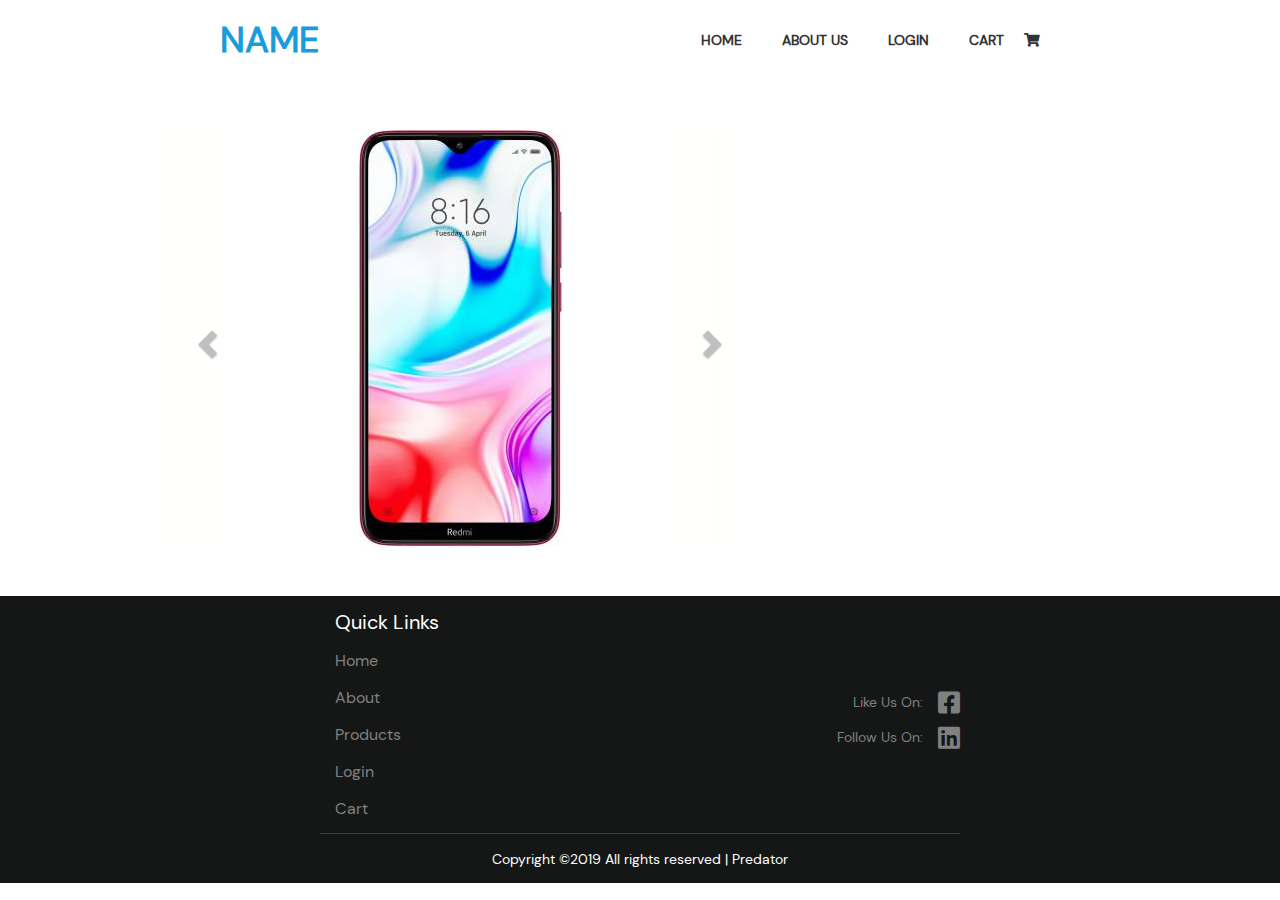
==== products.html @ bf3c730e "Products Page" ====
<!DOCTYPE html>
<html lang="en">

<head>
    <meta charset="UTF-8" />
    <meta name="viewport" content="width=device-width, initial-scale=1.0" />
    <meta http-equiv="X-UA-Compatible" content="ie=edge" />
    <title>Document</title>
    <link rel="stylesheet" href="./Assets/StyleSheets/index.css" />
    <link href="https://fonts.googleapis.com/css?family=DM+Sans&display=swap" rel="stylesheet">
</head>
<link rel="stylesheet" href="./Assets/StyleSheets/index.css">
<link rel="stylesheet" href="./Assets/StyleSheets/css/all.min.css">
<link rel="stylesheet" href="https://maxcdn.bootstrapcdn.com/bootstrap/3.4.1/css/bootstrap.min.css">
</head>

<body>

    <body>
        <header class="Head">
            <div class="menu-container">
                <div class="Logo">
                    <a href=".">
                        <h1>NAME</h1>
                    </a>
                </div>

                <div class="Menu">
                    <ul>
                        <li>HOME</li>
                        <li>ABOUT US</li>
                        <li>LOGIN</li>
                        <li>CART <i class="fa fa-shopping-cart"></i></li>
                    </ul>
                </div>
            </div>
        </header>




        <div class="specifications">
            <div class="carousel">
                <div id="myCarousel" class="carousel slide" data-ride="carousel">
                    <div class="carousel-inner">
                        <div class="item active">
                            <img src="./Assets/Images/front.jpeg" alt="Los Angeles">
                        </div>

                        <div class="item">
                            <img src="./Assets//Images/specser.jpeg" alt="Chicago">
                        </div>

                        <div class="item">
                            <img src="./Assets/Images/back.jpeg" alt="New york">
                        </div>

                        <div class="item">
                            <img src="./Assets/Images/side.jpeg" alt="New york">
                        </div>
                    </div>

                    <a class="left carousel-control" href="#myCarousel" data-slide="prev">
                        <span class="glyphicon glyphicon-chevron-left"></span>
                        <span class="sr-only">Previous</span>
                    </a>
                    <a class="right carousel-control" href="#myCarousel" data-slide="next">
                        <span class="glyphicon glyphicon-chevron-right"></span>
                        <span class="sr-only">Next</span>
                    </a>
                </div>
            </div>
            <div class="info-specs"></div>
        </div>
















        <footer class="foot">
            <div class="footUp">
                <div class="quickLinker">
                    <h6>Quick Links</h6>
                    <h6><a href=".">Home</a></h6>
                    <h6><a href=".">About</a></h6>
                    <h6><a href=".">Products</a></h6>
                    <h6><a href=".">Login</a></h6>
                    <h6><a href=".">Cart</a></h6>
                </div>

                <div class="socialHandler">
                    <a href="." target="_blank">
                        <span>
                            <h7>Like Us On:</h7>
                            <i class="fab fa-facebook-square"></i>
                        </span>
                    </a>
                    <a href="." target="_blank">
                        <span>
                            <h7>Follow Us On:</h7>
                            <i class="fab fa-linkedin"></i>
                        </span>
                    </a>
                </div>
            </div>
            <div class="footLow"> Copyright ©2019 All rights reserved | Predator</div>
        </footer>

        <script src="./Assets/Scripts/bhupen.js"></script>
        <script src="./Assets/Scripts/varun.js"></script>
        <script src="https://ajax.googleapis.com/ajax/libs/jquery/3.4.1/jquery.min.js"></script>
        <script src="https://maxcdn.bootstrapcdn.com/bootstrap/3.4.1/js/bootstrap.min.js"></script>
    </body>

</html>
---- Assets/StyleSheets/index.css ----
@font-face{
  font-family: DM-Sans;
  src: url('../fonts/DMSans.ttf');
}

@font-face{
    font-family: Roboto;
    src: url('/fonts/Roboto.ttf');
}

.html, body{
    margin: 0;
    padding: 0;
    border: 0;
}

/* HEADER */
.Head{
    display: flex;
    justify-content: center;
    align-items: center;
    height: 80px;
}

.menu-container{
  width: 75%;
  justify-content: space-between !important;
}

.Head *{
    text-decoration: none;
    display: flex;
    justify-content: center;
    align-items: center;
    margin: 0 20px;
    font-family: DM-Sans;
    font-weight: bold;
}

.Head .Menu ul li{
    cursor: pointer;
    transition: 0.2s ease-in-out;
}

.Logo *{
  font-family: DM-Sans;
  color: #199CDB !important;
  text-decoration: none !important;
}

.Head .Menu ul li:hover{
    color: #199CDB;
}

Head .Menu ul li{
    height: 10px;
    width: 10px;
    background-color: green;
}


.content-card{
    height: 200vh;
    width: 100%;
    display: flex;
}

.menu-table{
    height: 100%;
    width: 15%;
    background: red;
}

.content-card-row1{
    display: flex;
    justify-content: space-between;
    background: green;
    height: 25%;
    width: 100%;
    align-items: center;
}

.phone-card{
    height: 80%;
    width: 15%;
    background: black;
}

/* FOOTER */
.foot{
  width:100%;
  background-color:#151616;
  color:#fff;
}

.foot *{
  font-family: 'DM-Sans';
}

.footUp{
  margin:auto;
  width:50%;
  display:flex;
  justify-content:space-between;
  align-items:center
}

.quickLinker h6{
  font-size: 20px;
  margin: 15px !important;
}

.quickLinker h6 a{
  text-decoration:none;
  transition:.2s;
  color:gray;
  font-size: 16px;
}

.quickLinker h6 a:hover{
  color:#fff
}

.socialHandler{
  display:flex;
  flex-direction:column
}

.socialHandler a{
  text-decoration:none
}

.socialHandler i{
  margin-left:15px;
  font-size:25px
}

.socialHandler span{
  margin-top:10px;
  color:gray;
  transition:.2s;
  display:flex;
  justify-content:flex-end;
  align-items:center;
  cursor:pointer
}

.socialHandler span:hover{
  color:#fff
}
  
.footLow{
  margin:auto;
  width:50%;
  height:50px;
  border-top:1px solid #3a3a3a;
  display:flex;
  justify-content:center;
  align-items:center
}

.specifications{
  margin: 50px auto;
  width: 75%;
}

.carousel{
  width: 600px;
}

.carousel-control{
  background-image: linear-gradient(to right, rgb(255,255,250) 0,rgba(0,0,0,.0001) 100%) !important;

}

.glyphicon{
  color: gray !important;
}

.active img{
  margin: 0 auto;
  text-align: center;
}
---- Assets/StyleSheets/index.css ----
@font-face{
  font-family: DM-Sans;
  src: url('../fonts/DMSans.ttf');
}

@font-face{
    font-family: Roboto;
    src: url('/fonts/Roboto.ttf');
}

.html, body{
    margin: 0;
    padding: 0;
    border: 0;
}

/* HEADER */
.Head{
    display: flex;
    justify-content: center;
    align-items: center;
    height: 80px;
}

.menu-container{
  width: 75%;
  justify-content: space-between !important;
}

.Head *{
    text-decoration: none;
    display: flex;
    justify-content: center;
    align-items: center;
    margin: 0 20px;
    font-family: DM-Sans;
    font-weight: bold;
}

.Head .Menu ul li{
    cursor: pointer;
    transition: 0.2s ease-in-out;
}

.Logo *{
  font-family: DM-Sans;
  color: #199CDB !important;
  text-decoration: none !important;
}

.Head .Menu ul li:hover{
    color: #199CDB;
}

Head .Menu ul li{
    height: 10px;
    width: 10px;
    background-color: green;
}


.content-card{
    height: 200vh;
    width: 100%;
    display: flex;
}

.menu-table{
    height: 100%;
    width: 15%;
    background: red;
}

.content-card-row1{
    display: flex;
    justify-content: space-between;
    background: green;
    height: 25%;
    width: 100%;
    align-items: center;
}

.phone-card{
    height: 80%;
    width: 15%;
    background: black;
}

/* FOOTER */
.foot{
  width:100%;
  background-color:#151616;
  color:#fff;
}

.foot *{
  font-family: 'DM-Sans';
}

.footUp{
  margin:auto;
  width:50%;
  display:flex;
  justify-content:space-between;
  align-items:center
}

.quickLinker h6{
  font-size: 20px;
  margin: 15px !important;
}

.quickLinker h6 a{
  text-decoration:none;
  transition:.2s;
  color:gray;
  font-size: 16px;
}

.quickLinker h6 a:hover{
  color:#fff
}

.socialHandler{
  display:flex;
  flex-direction:column
}

.socialHandler a{
  text-decoration:none
}

.socialHandler i{
  margin-left:15px;
  font-size:25px
}

.socialHandler span{
  margin-top:10px;
  color:gray;
  transition:.2s;
  display:flex;
  justify-content:flex-end;
  align-items:center;
  cursor:pointer
}

.socialHandler span:hover{
  color:#fff
}
  
.footLow{
  margin:auto;
  width:50%;
  height:50px;
  border-top:1px solid #3a3a3a;
  display:flex;
  justify-content:center;
  align-items:center
}

.specifications{
  margin: 50px auto;
  width: 75%;
}

.carousel{
  width: 600px;
}

.carousel-control{
  background-image: linear-gradient(to right, rgb(255,255,250) 0,rgba(0,0,0,.0001) 100%) !important;

}

.glyphicon{
  color: gray !important;
}

.active img{
  margin: 0 auto;
  text-align: center;
}
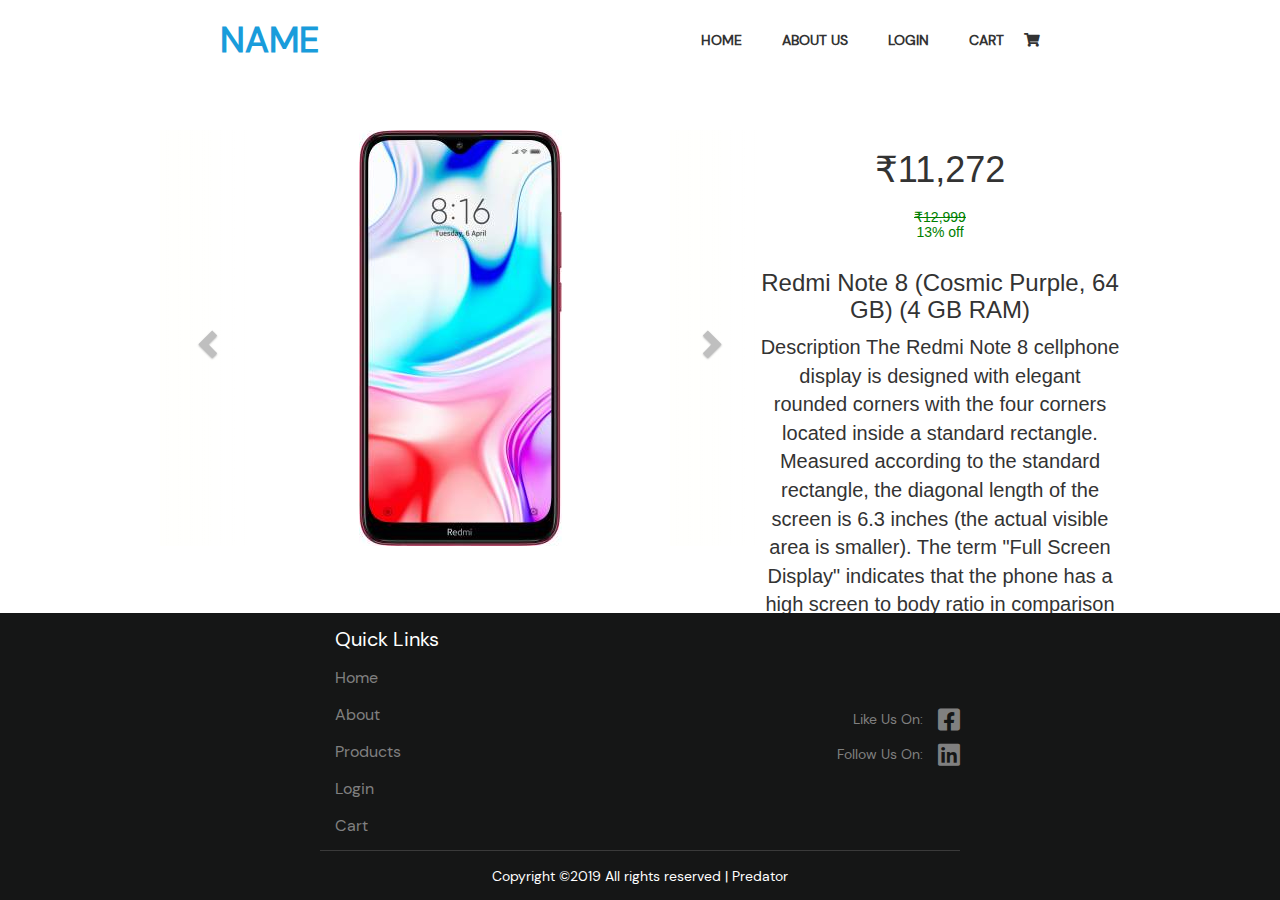
==== commit 239e308d: "products" ====
--- a/products.html
+++ b/products.html
@@ -70,25 +70,27 @@
                     </a>
                 </div>
             </div>
-            <div class="info-specs"></div>
+            <div class="info-specs">
+                
+                <div class="phone-specs">
+                <h1>₹11,272</h1><h5 class="price"><span><strike>₹12,999</strike></span><span>13% off
+                </span></h5>
+                
+                <h3>Redmi Note 8 (Cosmic Purple, 64 GB)  (4 GB RAM)</h3>
+                
+                <p>
+
+                Description
+                The Redmi Note 8 cellphone display is designed with elegant rounded corners with the four corners located inside a standard rectangle. 
+                Measured according to the standard rectangle, the diagonal length of the screen is 6.3 inches (the actual visible area is smaller). 
+                The term "Full Screen Display" indicates that the phone has a high screen to body ratio in comparison to traditional Redmi phones.
+                </p>
+                
+                </div>
+            </div>
         </div>
 
-
-
-
-
-
-
-
-
-
-
-
-
-
-
-
-        <footer class="foot">
+        <footer class="foot" style="bottom: 0;">
             <div class="footUp">
                 <div class="quickLinker">
                     <h6>Quick Links</h6>
--- a/Assets/StyleSheets/index.css
+++ b/Assets/StyleSheets/index.css
@@ -71,19 +71,72 @@
     background: red;
 }
 
+.latest-products{
+  height: 100%;
+  width: 85%;
+}
+
 .content-card-row1{
     display: flex;
-    justify-content: space-between;
-    background: green;
-    height: 25%;
+    justify-content: space-evenly;
+    height: 33%;
     width: 100%;
     align-items: center;
 }
 
+.content-card-row2{
+  display: flex;
+  justify-content: space-evenly;
+  height: 33%;
+  width: 100%;
+  align-items: center;
+}
+
+.content-card-row3{
+  display: flex;
+  justify-content: space-evenly; 
+  height: 33%;
+  width: 100%;
+  align-items: center;
+}
+
 .phone-card{
-    height: 80%;
-    width: 15%;
-    background: black;
+    height: 60%;
+    width: 20%;
+}
+
+.image-card{
+  border-radius: 20px;
+  transition: 0.2s ease-in-out;
+  display: flex;
+  flex-direction: column;
+  justify-content: flex-end;
+  align-items: center;
+  box-shadow: 0px 0px px 5px rgb(180, 180, 180);
+}
+
+.image-card img{
+  height: 100%;
+  width: 100%;
+}
+
+.buy-button{
+  height: 40px;
+  width: 100px;
+  border-radius: 5px;
+  border:none;
+  z-index: 100;
+  background-color: rgb(65, 185, 255);
+  position: absolute;
+  color: white;
+  font-family: Roboto;
+  font-size: 24px;
+  transition: 0.2s;
+}
+
+.buy-button:hover{
+  background: white;
+  color: rgb(65, 185, 255);
 }
 
 /* FOOTER */
@@ -91,6 +144,7 @@
   width:100%;
   background-color:#151616;
   color:#fff;
+  position: absolute;
 }
 
 .foot *{
@@ -162,6 +216,7 @@
 .specifications{
   margin: 50px auto;
   width: 75%;
+  display: flex;
 }
 
 .carousel{
@@ -182,295 +237,318 @@
   text-align: center;
 }
 
-
-
-
-
-
-
-
-
-
-
-
-
-
-
-
-
-
-
-
-
-
-
-
-
-
-
-
-
-
-
-
-
-
-
-
-
-
-
-
-
-
-
-
-
-
-
-
-
-
-
-
-
-
-
-
-
-
-
-
-
-
-
-
-
-
-
-
-
-
-
-
-
-
-
-
-
-
-
-
-
-
-
-
-
-
-
-
-
-
-
-
-
-
-
-
-
-
-
-
-
-
-
-
-
-
-
-
-
-
-
-
-
-
-
-
-
-
-
-
-
-
-
-
-
-
-
-
-
-
-
-
-
-
-
-
-
-
-
-
-
-
-
-
-
-
-
-
-
-
-
-
-
-
-
-
-
-
-
-
-
-
-
-
-
-
-
-
-
-
-
-
-
-
-
-
-
-
-
-
-
-
-
-
-
-
-
-
-
-
-
-
-
-
-
-
-
-
-
-
-
-
-
-
-
-
-
-
-
-
-
-
-
-
-
-
-
-
-
-
-
-
-
-
-
-
-
-
-
-
-
-
-
-
-
-
-
-
-
-
-
-
-
-
-
-
-
-
-
-
-
-
-
-
-
-
-
-
-
-
-
-
-
-
-
-
-
-
-
-
-
-
-
-
-
-
-
-
-
-
-
-
-
-
-
-
-
-
-
-
-
-
-
+.info-specs{
+  width: 100%;
+  display: flex;
+  flex-direction: column;
+  justify-content: center;
+  align-items: center;
+  text-align: center;
+  font-size: 20px;
+}
+
+.price span{
+  display: flex;
+  color: green;
+  display: flex;
+  justify-content: center;
+}
+
+.phone-specs{
+  display: flex;
+  flex-direction: column;
+  text-align: center;
+}
+
+
+
+
+
+
+
+
+
+
+
+
+
+
+
+
+
+
+
+
+
+
+
+
+
+
+
+
+
+
+
+
+
+
+
+
+
+
+
+
+
+
+
+
+
+
+
+
+
+
+
+
+
+
+
+
+
+
+
+
+
+
+
+
+
+
+
+
+
+
+
+
+
+
+
+
+
+
+
+
+
+
+
+
+
+
+
+
+
+
+
+
+
+
+
+
+
+
+
+
+
+
+
+
+
+
+
+
+
+
+
+
+
+
+
+
+
+
+
+
+
+
+
+
+
+
+
+
+
+
+
+
+
+
+
+
+
+
+
+
+
+
+
+
+
+
+
+
+
+
+
+
+
+
+
+
+
+
+
+
+
+
+
+
+
+
+
+
+
+
+
+
+
+
+
+
+
+
+
+
+
+
+
+
+
+
+
+
+
+
+
+
+
+
+
+
+
+
+
+
+
+
+
+
+
+
+
+
+
+
+
+
+
+
+
+
+
+
+
+
+
+
+
+
+
+
+
+
+
+
+
+
+
+
+
+
+
+
+
+
+
+
+
+
+
+
+
+
+
+
+
+
+
+
+
+
+
+
+
+
+
+
+
+
+
+
+
+
+
+
+
+
+
+
+
+
+
+
+
+
+
+
+
+
+
+
+
+
+
+
+
+
+
--- a/Assets/StyleSheets/index.css
+++ b/Assets/StyleSheets/index.css
@@ -71,19 +71,72 @@
     background: red;
 }
 
+.latest-products{
+  height: 100%;
+  width: 85%;
+}
+
 .content-card-row1{
     display: flex;
-    justify-content: space-between;
-    background: green;
-    height: 25%;
+    justify-content: space-evenly;
+    height: 33%;
     width: 100%;
     align-items: center;
 }
 
+.content-card-row2{
+  display: flex;
+  justify-content: space-evenly;
+  height: 33%;
+  width: 100%;
+  align-items: center;
+}
+
+.content-card-row3{
+  display: flex;
+  justify-content: space-evenly; 
+  height: 33%;
+  width: 100%;
+  align-items: center;
+}
+
 .phone-card{
-    height: 80%;
-    width: 15%;
-    background: black;
+    height: 60%;
+    width: 20%;
+}
+
+.image-card{
+  border-radius: 20px;
+  transition: 0.2s ease-in-out;
+  display: flex;
+  flex-direction: column;
+  justify-content: flex-end;
+  align-items: center;
+  box-shadow: 0px 0px px 5px rgb(180, 180, 180);
+}
+
+.image-card img{
+  height: 100%;
+  width: 100%;
+}
+
+.buy-button{
+  height: 40px;
+  width: 100px;
+  border-radius: 5px;
+  border:none;
+  z-index: 100;
+  background-color: rgb(65, 185, 255);
+  position: absolute;
+  color: white;
+  font-family: Roboto;
+  font-size: 24px;
+  transition: 0.2s;
+}
+
+.buy-button:hover{
+  background: white;
+  color: rgb(65, 185, 255);
 }
 
 /* FOOTER */
@@ -91,6 +144,7 @@
   width:100%;
   background-color:#151616;
   color:#fff;
+  position: absolute;
 }
 
 .foot *{
@@ -162,6 +216,7 @@
 .specifications{
   margin: 50px auto;
   width: 75%;
+  display: flex;
 }
 
 .carousel{
@@ -182,295 +237,318 @@
   text-align: center;
 }
 
-
-
-
-
-
-
-
-
-
-
-
-
-
-
-
-
-
-
-
-
-
-
-
-
-
-
-
-
-
-
-
-
-
-
-
-
-
-
-
-
-
-
-
-
-
-
-
-
-
-
-
-
-
-
-
-
-
-
-
-
-
-
-
-
-
-
-
-
-
-
-
-
-
-
-
-
-
-
-
-
-
-
-
-
-
-
-
-
-
-
-
-
-
-
-
-
-
-
-
-
-
-
-
-
-
-
-
-
-
-
-
-
-
-
-
-
-
-
-
-
-
-
-
-
-
-
-
-
-
-
-
-
-
-
-
-
-
-
-
-
-
-
-
-
-
-
-
-
-
-
-
-
-
-
-
-
-
-
-
-
-
-
-
-
-
-
-
-
-
-
-
-
-
-
-
-
-
-
-
-
-
-
-
-
-
-
-
-
-
-
-
-
-
-
-
-
-
-
-
-
-
-
-
-
-
-
-
-
-
-
-
-
-
-
-
-
-
-
-
-
-
-
-
-
-
-
-
-
-
-
-
-
-
-
-
-
-
-
-
-
-
-
-
-
-
-
-
-
-
-
-
-
-
-
-
-
-
-
-
-
-
-
-
-
-
-
-
-
-
-
-
-
-
-
-
-
-
-
-
-
-
-
-
-
-
-
-
-
-
-
-
-
+.info-specs{
+  width: 100%;
+  display: flex;
+  flex-direction: column;
+  justify-content: center;
+  align-items: center;
+  text-align: center;
+  font-size: 20px;
+}
+
+.price span{
+  display: flex;
+  color: green;
+  display: flex;
+  justify-content: center;
+}
+
+.phone-specs{
+  display: flex;
+  flex-direction: column;
+  text-align: center;
+}
+
+
+
+
+
+
+
+
+
+
+
+
+
+
+
+
+
+
+
+
+
+
+
+
+
+
+
+
+
+
+
+
+
+
+
+
+
+
+
+
+
+
+
+
+
+
+
+
+
+
+
+
+
+
+
+
+
+
+
+
+
+
+
+
+
+
+
+
+
+
+
+
+
+
+
+
+
+
+
+
+
+
+
+
+
+
+
+
+
+
+
+
+
+
+
+
+
+
+
+
+
+
+
+
+
+
+
+
+
+
+
+
+
+
+
+
+
+
+
+
+
+
+
+
+
+
+
+
+
+
+
+
+
+
+
+
+
+
+
+
+
+
+
+
+
+
+
+
+
+
+
+
+
+
+
+
+
+
+
+
+
+
+
+
+
+
+
+
+
+
+
+
+
+
+
+
+
+
+
+
+
+
+
+
+
+
+
+
+
+
+
+
+
+
+
+
+
+
+
+
+
+
+
+
+
+
+
+
+
+
+
+
+
+
+
+
+
+
+
+
+
+
+
+
+
+
+
+
+
+
+
+
+
+
+
+
+
+
+
+
+
+
+
+
+
+
+
+
+
+
+
+
+
+
+
+
+
+
+
+
+
+
+
+
+
+
+
+
+
+
+
+
+
+
+
+
+
+
+
+
+
+
+
+
+
+
+
+
+
+
+
+
+
